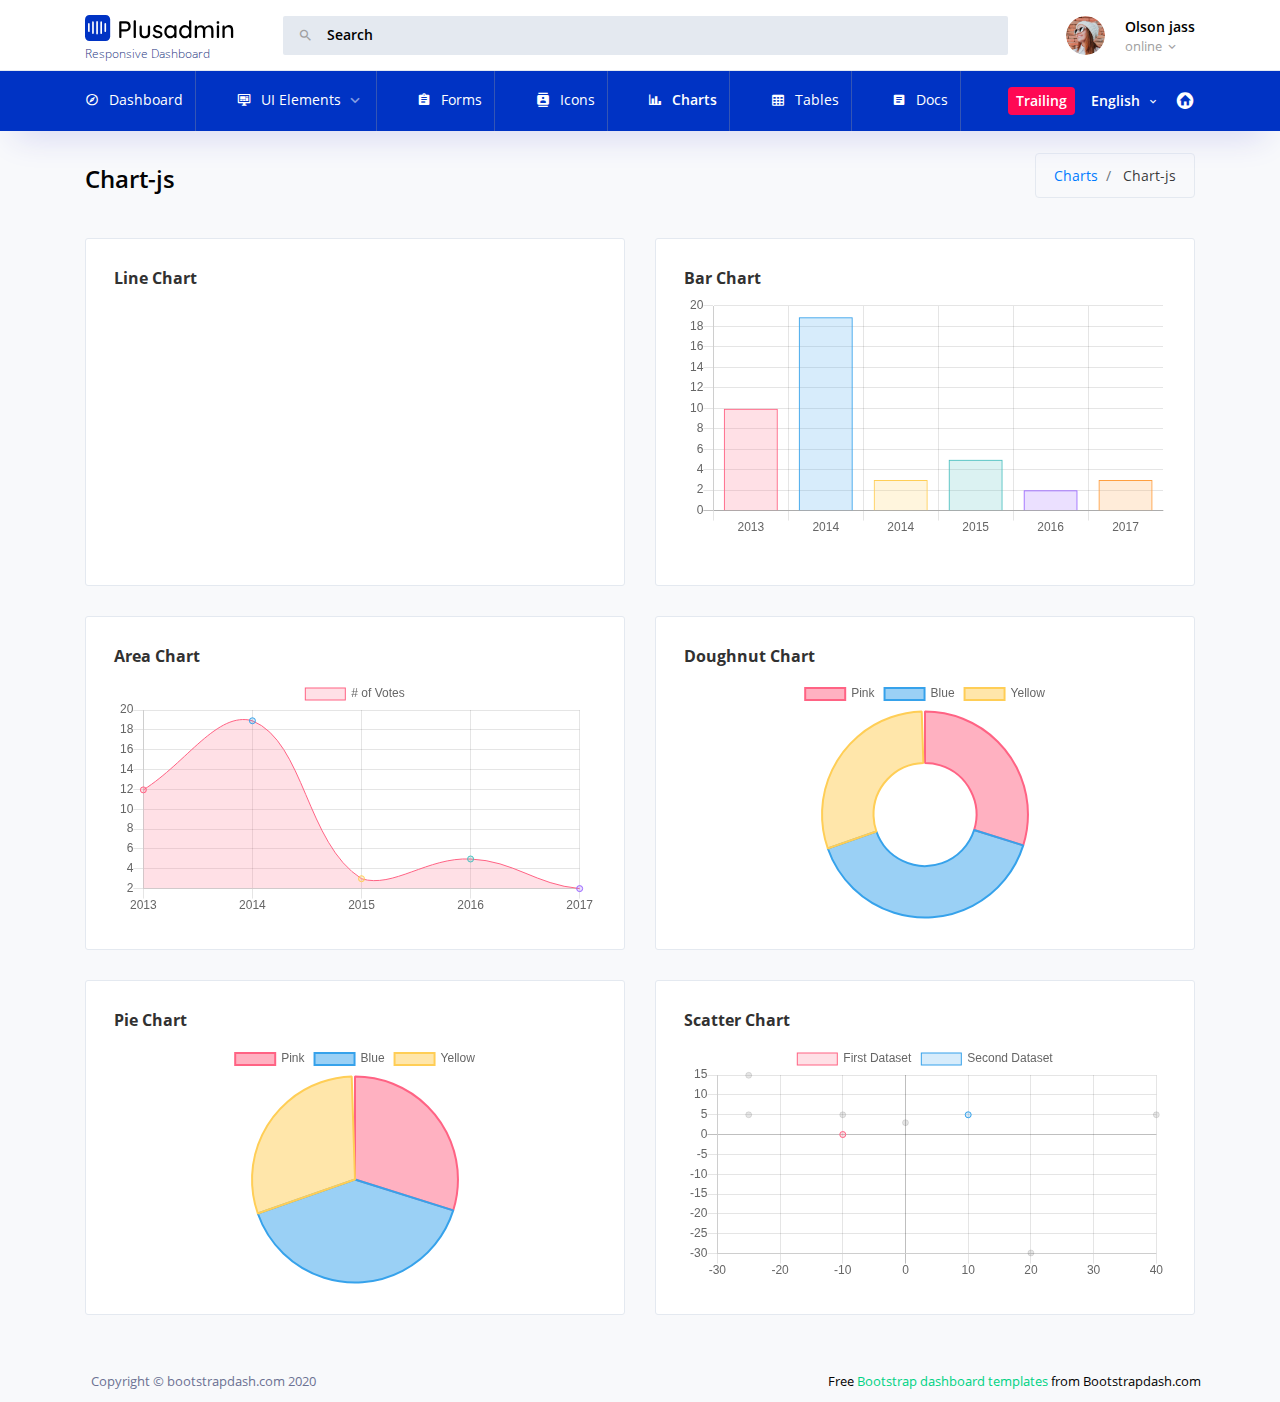
==== pages/charts/chartjs.html @ 9b84d87f "move content" ====
<!DOCTYPE html>
<html lang="en">
  <head>
    <!-- Required meta tags -->
    <meta charset="utf-8" />
    <meta name="viewport" content="width=device-width, initial-scale=1, shrink-to-fit=no" />
    <title>Plus Admin</title>
    <!-- plugins:css -->
    <link rel="stylesheet" href="../../../assets/vendors/mdi/css/materialdesignicons.min.css">
    <link rel="stylesheet" href="../../../assets/vendors/flag-icon-css/css/flag-icon.min.css">
    <link rel="stylesheet" href="../../../assets/vendors/css/vendor.bundle.base.css">
    <!-- endinject -->
    <!-- Plugin css for this page -->
    <!-- End Plugin css for this page -->
    <!-- inject:css -->
    <!-- endinject -->
    <!-- Layout styles -->
    <link rel="stylesheet" href="../../../assets/css/demo_2/style.css" />
    <!-- End layout styles -->
    <link rel="shortcut icon" href="../../../assets/images/favicon.png" />
  </head>
  <body>
    <div class="container-scroller">
      <!-- partial:../../partials/_horizontal-navbar.html -->
      <div class="horizontal-menu">
        <nav class="navbar top-navbar col-lg-12 col-12 p-0">
          <div class="container">
            <div class="text-center navbar-brand-wrapper d-flex align-items-center justify-content-center">
              <a class="navbar-brand brand-logo" href="../../index.html">
                <img src="../../../assets/images/logo.svg" alt="logo" />
                <span class="font-12 d-block font-weight-light">Responsive Dashboard </span>
              </a>
              <a class="navbar-brand brand-logo-mini" href="../../index.html"><img src="../../../assets/images/logo-mini.svg" alt="logo" /></a>
            </div>
            <div class="navbar-menu-wrapper d-flex align-items-center justify-content-end">
              <ul class="navbar-nav mr-lg-2">
                <li class="nav-item nav-search d-none d-lg-block">
                  <div class="input-group">
                    <div class="input-group-prepend hover-cursor" id="navbar-search-icon">
                      <span class="input-group-text" id="search">
                        <i class="mdi mdi-magnify"></i>
                      </span>
                    </div>
                    <input type="text" class="form-control" id="navbar-search-input" placeholder="Search" aria-label="search" aria-describedby="search" />
                  </div>
                </li>
              </ul>
              <ul class="navbar-nav navbar-nav-right">
                <li class="nav-item nav-profile dropdown">
                  <a class="nav-link" id="profileDropdown" href="#" data-toggle="dropdown" aria-expanded="false">
                    <div class="nav-profile-img">
                      <img src="../../../assets/images/faces/face1.jpg" alt="image" />
                    </div>
                    <div class="nav-profile-text">
                      <p class="text-black font-weight-semibold m-0"> Olson jass </p>
                      <span class="font-13 online-color">online <i class="mdi mdi-chevron-down"></i></span>
                    </div>
                  </a>
                  <div class="dropdown-menu navbar-dropdown" aria-labelledby="profileDropdown">
                    <a class="dropdown-item" href="#">
                      <i class="mdi mdi-cached mr-2 text-success"></i> Activity Log </a>
                    <div class="dropdown-divider"></div>
                    <a class="dropdown-item" href="#">
                      <i class="mdi mdi-logout mr-2 text-primary"></i> Signout </a>
                  </div>
                </li>
              </ul>
              <button class="navbar-toggler navbar-toggler-right d-lg-none align-self-center" type="button" data-toggle="horizontal-menu-toggle">
                <span class="mdi mdi-menu"></span>
              </button>
            </div>
          </div>
        </nav>
        <nav class="bottom-navbar">
          <div class="container">
            <ul class="nav page-navigation">
              <li class="nav-item">
                <a class="nav-link" href="../../index.html">
                  <i class="mdi mdi-compass-outline menu-icon"></i>
                  <span class="menu-title">Dashboard</span>
                </a>
              </li>
              <li class="nav-item">
                <a href="#" class="nav-link">
                  <i class="mdi mdi-monitor-dashboard menu-icon"></i>
                  <span class="menu-title">UI Elements</span>
                  <i class="menu-arrow"></i>
                </a>
                <div class="submenu">
                  <ul class="submenu-item">
                    <li class="nav-item">
                      <a class="nav-link" href="../../pages/ui-features/buttons.html">Buttons</a>
                    </li>
                    <li class="nav-item">
                      <a class="nav-link" href="../../pages/ui-features/dropdowns.html">Dropdown</a>
                    </li>
                    <li class="nav-item">
                      <a class="nav-link" href="../../pages/ui-features/typography.html">Typography</a>
                    </li>
                  </ul>
                </div>
              </li>
              <li class="nav-item">
                <a class="nav-link" href="../../pages/forms/basic_elements.html">
                  <i class="mdi mdi-clipboard-text menu-icon"></i>
                  <span class="menu-title">Forms</span>
                </a>
              </li>
              <li class="nav-item">
                <a class="nav-link" href="../../pages/icons/mdi.html">
                  <i class="mdi mdi-contacts menu-icon"></i>
                  <span class="menu-title">Icons</span>
                </a>
              </li>
              <li class="nav-item">
                <a class="nav-link" href="../../pages/charts/chartjs.html">
                  <i class="mdi mdi-chart-bar menu-icon"></i>
                  <span class="menu-title">Charts</span>
                </a>
              </li>
              <li class="nav-item">
                <a class="nav-link" href="../../pages/tables/basic-table.html">
                  <i class="mdi mdi-table-large menu-icon"></i>
                  <span class="menu-title">Tables</span>
                </a>
              </li>
              <li class="nav-item">
                <a href="https://www.bootstrapdash.com/demo/plus-free/documentation/documentation.html" class="nav-link" target="_blank">
                  <i class="mdi mdi-file-document-box menu-icon"></i>
                  <span class="menu-title">Docs</span></a>
              </li>
              <li class="nav-item">
                <div class="nav-link d-flex">
                  <button class="btn btn-sm bg-danger text-white"> Trailing </button>
                  <div class="nav-item dropdown">
                    <a class="nav-link count-indicator dropdown-toggle text-white font-weight-semibold" id="notificationDropdown" href="#" data-toggle="dropdown"> English </a>
                    <div class="dropdown-menu dropdown-menu-right navbar-dropdown preview-list" aria-labelledby="notificationDropdown">
                      <a class="dropdown-item" href="#">
                        <i class="flag-icon flag-icon-bl mr-3"></i> French </a>
                      <div class="dropdown-divider"></div>
                      <a class="dropdown-item" href="#">
                        <i class="flag-icon flag-icon-cn mr-3"></i> Chinese </a>
                      <div class="dropdown-divider"></div>
                      <a class="dropdown-item" href="#">
                        <i class="flag-icon flag-icon-de mr-3"></i> German </a>
                      <div class="dropdown-divider"></div>
                      <a class="dropdown-item" href="#">
                        <i class="flag-icon flag-icon-ru mr-3"></i>Russian </a>
                    </div>
                  </div>
                  <a class="text-white" href="../../index.html"><i class="mdi mdi-home-circle"></i></a>
                </div>
              </li>
            </ul>
          </div>
        </nav>
      </div>
      <!-- partial -->
      <div class="container-fluid page-body-wrapper">
        <div class="main-panel">
          <div class="content-wrapper">
            <div class="page-header">
              <h3 class="page-title">Chart-js</h3>
              <nav aria-label="breadcrumb">
                <ol class="breadcrumb">
                  <li class="breadcrumb-item"><a href="#">Charts</a></li>
                  <li class="breadcrumb-item active" aria-current="page"> Chart-js </li>
                </ol>
              </nav>
            </div>
            <div class="row">
              <div class="col-lg-6 grid-margin stretch-card">
                <div class="card">
                  <div class="card-body">
                    <h4 class="card-title">Line chart</h4>
                    <canvas id="linechartDark" style="height: 250px;"></canvas>
                  </div>
                </div>
              </div>
              <div class="col-lg-6 grid-margin stretch-card">
                <div class="card">
                  <div class="card-body">
                    <h4 class="card-title">Bar chart</h4>
                    <canvas id="barChart" style="height: 230px;"></canvas>
                  </div>
                </div>
              </div>
            </div>
            <div class="row">
              <div class="col-lg-6 grid-margin stretch-card">
                <div class="card">
                  <div class="card-body">
                    <h4 class="card-title">Area chart</h4>
                    <canvas id="areaChart" style="height: 250px;"></canvas>
                  </div>
                </div>
              </div>
              <div class="col-lg-6 grid-margin stretch-card">
                <div class="card">
                  <div class="card-body">
                    <h4 class="card-title">Doughnut chart</h4>
                    <canvas id="doughnutChart" style="height: 250px;"></canvas>
                  </div>
                </div>
              </div>
            </div>
            <div class="row">
              <div class="col-lg-6 grid-margin stretch-card">
                <div class="card">
                  <div class="card-body">
                    <h4 class="card-title">Pie chart</h4>
                    <canvas id="pieChart" style="height: 250px;"></canvas>
                  </div>
                </div>
              </div>
              <div class="col-lg-6 grid-margin stretch-card">
                <div class="card">
                  <div class="card-body">
                    <h4 class="card-title">Scatter chart</h4>
                    <canvas id="scatterChart" style="height: 250px;"></canvas>
                  </div>
                </div>
              </div>
            </div>
          </div>
          <!-- content-wrapper ends -->
          <!-- partial:../../partials/_footer.html -->
          <footer class="footer">
            <div class="container">
              <div class="d-sm-flex justify-content-center justify-content-sm-between">
                <span class="text-muted d-block text-center text-sm-left d-sm-inline-block">Copyright © bootstrapdash.com 2020</span>
                <span class="float-none float-sm-right d-block mt-1 mt-sm-0 text-center"> Free <a href="https://www.bootstrapdash.com/" target="_blank">Bootstrap dashboard templates</a> from Bootstrapdash.com</span>
              </div>
            </div>
          </footer>
          <!-- partial -->
        </div>
        <!-- main-panel ends -->
      </div>
      <!-- page-body-wrapper ends -->
    </div>
    <!-- container-scroller -->
    <!-- plugins:js -->
    <script src="../../../assets/vendors/js/vendor.bundle.base.js"></script>
    <!-- endinject -->
    <!-- Plugin js for this page -->
    <script src="../../../assets/vendors/chart.js/Chart.min.js"></script>
    <!-- End plugin js for this page -->
    <!-- inject:js -->
    <script src="../../../assets/js/off-canvas.js"></script>
    <script src="../../../assets/js/hoverable-collapse.js"></script>
    <script src="../../../assets/js/misc.js"></script>
    <script src="../../../assets/js/settings.js"></script>
    <script src="../../../assets/js/todolist.js"></script>
    <!-- endinject -->
    <!-- Custom js for this page -->
    <script src="../../../assets/js/chart.js"></script>
    <!-- End custom js for this page -->
  </body>
</html>
---- assets/vendors/flag-icon-css/css/flag-icon.min.css ----
.flag-icon-background{background-size:contain;background-position:50%;background-repeat:no-repeat}.flag-icon{background-size:contain;background-position:50%;background-repeat:no-repeat;position:relative;display:inline-block;width:1.33333333em;line-height:1em}.flag-icon:before{content:"\00a0"}.flag-icon.flag-icon-squared{width:1em}.flag-icon-ad{background-image:url(../flags/4x3/ad.svg)}.flag-icon-ad.flag-icon-squared{background-image:url(../flags/1x1/ad.svg)}.flag-icon-ae{background-image:url(../flags/4x3/ae.svg)}.flag-icon-ae.flag-icon-squared{background-image:url(../flags/1x1/ae.svg)}.flag-icon-af{background-image:url(../flags/4x3/af.svg)}.flag-icon-af.flag-icon-squared{background-image:url(../flags/1x1/af.svg)}.flag-icon-ag{background-image:url(../flags/4x3/ag.svg)}.flag-icon-ag.flag-icon-squared{background-image:url(../flags/1x1/ag.svg)}.flag-icon-ai{background-image:url(../flags/4x3/ai.svg)}.flag-icon-ai.flag-icon-squared{background-image:url(../flags/1x1/ai.svg)}.flag-icon-al{background-image:url(../flags/4x3/al.svg)}.flag-icon-al.flag-icon-squared{background-image:url(../flags/1x1/al.svg)}.flag-icon-am{background-image:url(../flags/4x3/am.svg)}.flag-icon-am.flag-icon-squared{background-image:url(../flags/1x1/am.svg)}.flag-icon-ao{background-image:url(../flags/4x3/ao.svg)}.flag-icon-ao.flag-icon-squared{background-image:url(../flags/1x1/ao.svg)}.flag-icon-aq{background-image:url(../flags/4x3/aq.svg)}.flag-icon-aq.flag-icon-squared{background-image:url(../flags/1x1/aq.svg)}.flag-icon-ar{background-image:url(../flags/4x3/ar.svg)}.flag-icon-ar.flag-icon-squared{background-image:url(../flags/1x1/ar.svg)}.flag-icon-as{background-image:url(../flags/4x3/as.svg)}.flag-icon-as.flag-icon-squared{background-image:url(../flags/1x1/as.svg)}.flag-icon-at{background-image:url(../flags/4x3/at.svg)}.flag-icon-at.flag-icon-squared{background-image:url(../flags/1x1/at.svg)}.flag-icon-au{background-image:url(../flags/4x3/au.svg)}.flag-icon-au.flag-icon-squared{background-image:url(../flags/1x1/au.svg)}.flag-icon-aw{background-image:url(../flags/4x3/aw.svg)}.flag-icon-aw.flag-icon-squared{background-image:url(../flags/1x1/aw.svg)}.flag-icon-ax{background-image:url(../flags/4x3/ax.svg)}.flag-icon-ax.flag-icon-squared{background-image:url(../flags/1x1/ax.svg)}.flag-icon-az{background-image:url(../flags/4x3/az.svg)}.flag-icon-az.flag-icon-squared{background-image:url(../flags/1x1/az.svg)}.flag-icon-ba{background-image:url(../flags/4x3/ba.svg)}.flag-icon-ba.flag-icon-squared{background-image:url(../flags/1x1/ba.svg)}.flag-icon-bb{background-image:url(../flags/4x3/bb.svg)}.flag-icon-bb.flag-icon-squared{background-image:url(../flags/1x1/bb.svg)}.flag-icon-bd{background-image:url(../flags/4x3/bd.svg)}.flag-icon-bd.flag-icon-squared{background-image:url(../flags/1x1/bd.svg)}.flag-icon-be{background-image:url(../flags/4x3/be.svg)}.flag-icon-be.flag-icon-squared{background-image:url(../flags/1x1/be.svg)}.flag-icon-bf{background-image:url(../flags/4x3/bf.svg)}.flag-icon-bf.flag-icon-squared{background-image:url(../flags/1x1/bf.svg)}.flag-icon-bg{background-image:url(../flags/4x3/bg.svg)}.flag-icon-bg.flag-icon-squared{background-image:url(../flags/1x1/bg.svg)}.flag-icon-bh{background-image:url(../flags/4x3/bh.svg)}.flag-icon-bh.flag-icon-squared{background-image:url(../flags/1x1/bh.svg)}.flag-icon-bi{background-image:url(../flags/4x3/bi.svg)}.flag-icon-bi.flag-icon-squared{background-image:url(../flags/1x1/bi.svg)}.flag-icon-bj{background-image:url(../flags/4x3/bj.svg)}.flag-icon-bj.flag-icon-squared{background-image:url(../flags/1x1/bj.svg)}.flag-icon-bl{background-image:url(../flags/4x3/bl.svg)}.flag-icon-bl.flag-icon-squared{background-image:url(../flags/1x1/bl.svg)}.flag-icon-bm{background-image:url(../flags/4x3/bm.svg)}.flag-icon-bm.flag-icon-squared{background-image:url(../flags/1x1/bm.svg)}.flag-icon-bn{background-image:url(../flags/4x3/bn.svg)}.flag-icon-bn.flag-icon-squared{background-image:url(../flags/1x1/bn.svg)}.flag-icon-bo{background-image:url(../flags/4x3/bo.svg)}.flag-icon-bo.flag-icon-squared{background-image:url(../flags/1x1/bo.svg)}.flag-icon-bq{background-image:url(../flags/4x3/bq.svg)}.flag-icon-bq.flag-icon-squared{background-image:url(../flags/1x1/bq.svg)}.flag-icon-br{background-image:url(../flags/4x3/br.svg)}.flag-icon-br.flag-icon-squared{background-image:url(../flags/1x1/br.svg)}.flag-icon-bs{background-image:url(../flags/4x3/bs.svg)}.flag-icon-bs.flag-icon-squared{background-image:url(../flags/1x1/bs.svg)}.flag-icon-bt{background-image:url(../flags/4x3/bt.svg)}.flag-icon-bt.flag-icon-squared{background-image:url(../flags/1x1/bt.svg)}.flag-icon-bv{background-image:url(../flags/4x3/bv.svg)}.flag-icon-bv.flag-icon-squared{background-image:url(../flags/1x1/bv.svg)}.flag-icon-bw{background-image:url(../flags/4x3/bw.svg)}.flag-icon-bw.flag-icon-squared{background-image:url(../flags/1x1/bw.svg)}.flag-icon-by{background-image:url(../flags/4x3/by.svg)}.flag-icon-by.flag-icon-squared{background-image:url(../flags/1x1/by.svg)}.flag-icon-bz{background-image:url(../flags/4x3/bz.svg)}.flag-icon-bz.flag-icon-squared{background-image:url(../flags/1x1/bz.svg)}.flag-icon-ca{background-image:url(../flags/4x3/ca.svg)}.flag-icon-ca.flag-icon-squared{background-image:url(../flags/1x1/ca.svg)}.flag-icon-cc{background-image:url(../flags/4x3/cc.svg)}.flag-icon-cc.flag-icon-squared{background-image:url(../flags/1x1/cc.svg)}.flag-icon-cd{background-image:url(../flags/4x3/cd.svg)}.flag-icon-cd.flag-icon-squared{background-image:url(../flags/1x1/cd.svg)}.flag-icon-cf{background-image:url(../flags/4x3/cf.svg)}.flag-icon-cf.flag-icon-squared{background-image:url(../flags/1x1/cf.svg)}.flag-icon-cg{background-image:url(../flags/4x3/cg.svg)}.flag-icon-cg.flag-icon-squared{background-image:url(../flags/1x1/cg.svg)}.flag-icon-ch{background-image:url(../flags/4x3/ch.svg)}.flag-icon-ch.flag-icon-squared{background-image:url(../flags/1x1/ch.svg)}.flag-icon-ci{background-image:url(../flags/4x3/ci.svg)}.flag-icon-ci.flag-icon-squared{background-image:url(../flags/1x1/ci.svg)}.flag-icon-ck{background-image:url(../flags/4x3/ck.svg)}.flag-icon-ck.flag-icon-squared{background-image:url(../flags/1x1/ck.svg)}.flag-icon-cl{background-image:url(../flags/4x3/cl.svg)}.flag-icon-cl.flag-icon-squared{background-image:url(../flags/1x1/cl.svg)}.flag-icon-cm{background-image:url(../flags/4x3/cm.svg)}.flag-icon-cm.flag-icon-squared{background-image:url(../flags/1x1/cm.svg)}.flag-icon-cn{background-image:url(../flags/4x3/cn.svg)}.flag-icon-cn.flag-icon-squared{background-image:url(../flags/1x1/cn.svg)}.flag-icon-co{background-image:url(../flags/4x3/co.svg)}.flag-icon-co.flag-icon-squared{background-image:url(../flags/1x1/co.svg)}.flag-icon-cr{background-image:url(../flags/4x3/cr.svg)}.flag-icon-cr.flag-icon-squared{background-image:url(../flags/1x1/cr.svg)}.flag-icon-cu{background-image:url(../flags/4x3/cu.svg)}.flag-icon-cu.flag-icon-squared{background-image:url(../flags/1x1/cu.svg)}.flag-icon-cv{background-image:url(../flags/4x3/cv.svg)}.flag-icon-cv.flag-icon-squared{background-image:url(../flags/1x1/cv.svg)}.flag-icon-cw{background-image:url(../flags/4x3/cw.svg)}.flag-icon-cw.flag-icon-squared{background-image:url(../flags/1x1/cw.svg)}.flag-icon-cx{background-image:url(../flags/4x3/cx.svg)}.flag-icon-cx.flag-icon-squared{background-image:url(../flags/1x1/cx.svg)}.flag-icon-cy{background-image:url(../flags/4x3/cy.svg)}.flag-icon-cy.flag-icon-squared{background-image:url(../flags/1x1/cy.svg)}.flag-icon-cz{background-image:url(../flags/4x3/cz.svg)}.flag-icon-cz.flag-icon-squared{background-image:url(../flags/1x1/cz.svg)}.flag-icon-de{background-image:url(../flags/4x3/de.svg)}.flag-icon-de.flag-icon-squared{background-image:url(../flags/1x1/de.svg)}.flag-icon-dj{background-image:url(../flags/4x3/dj.svg)}.flag-icon-dj.flag-icon-squared{background-image:url(../flags/1x1/dj.svg)}.flag-icon-dk{background-image:url(../flags/4x3/dk.svg)}.flag-icon-dk.flag-icon-squared{background-image:url(../flags/1x1/dk.svg)}.flag-icon-dm{background-image:url(../flags/4x3/dm.svg)}.flag-icon-dm.flag-icon-squared{background-image:url(../flags/1x1/dm.svg)}.flag-icon-do{background-image:url(../flags/4x3/do.svg)}.flag-icon-do.flag-icon-squared{background-image:url(../flags/1x1/do.svg)}.flag-icon-dz{background-image:url(../flags/4x3/dz.svg)}.flag-icon-dz.flag-icon-squared{background-image:url(../flags/1x1/dz.svg)}.flag-icon-ec{background-image:url(../flags/4x3/ec.svg)}.flag-icon-ec.flag-icon-squared{background-image:url(../flags/1x1/ec.svg)}.flag-icon-ee{background-image:url(../flags/4x3/ee.svg)}.flag-icon-ee.flag-icon-squared{background-image:url(../flags/1x1/ee.svg)}.flag-icon-eg{background-image:url(../flags/4x3/eg.svg)}.flag-icon-eg.flag-icon-squared{background-image:url(../flags/1x1/eg.svg)}.flag-icon-eh{background-image:url(../flags/4x3/eh.svg)}.flag-icon-eh.flag-icon-squared{background-image:url(../flags/1x1/eh.svg)}.flag-icon-er{background-image:url(../flags/4x3/er.svg)}.flag-icon-er.flag-icon-squared{background-image:url(../flags/1x1/er.svg)}.flag-icon-es{background-image:url(../flags/4x3/es.svg)}.flag-icon-es.flag-icon-squared{background-image:url(../flags/1x1/es.svg)}.flag-icon-et{background-image:url(../flags/4x3/et.svg)}.flag-icon-et.flag-icon-squared{background-image:url(../flags/1x1/et.svg)}.flag-icon-fi{background-image:url(../flags/4x3/fi.svg)}.flag-icon-fi.flag-icon-squared{background-image:url(../flags/1x1/fi.svg)}.flag-icon-fj{background-image:url(../flags/4x3/fj.svg)}.flag-icon-fj.flag-icon-squared{background-image:url(../flags/1x1/fj.svg)}.flag-icon-fk{background-image:url(../flags/4x3/fk.svg)}.flag-icon-fk.flag-icon-squared{background-image:url(../flags/1x1/fk.svg)}.flag-icon-fm{background-image:url(../flags/4x3/fm.svg)}.flag-icon-fm.flag-icon-squared{background-image:url(../flags/1x1/fm.svg)}.flag-icon-fo{background-image:url(../flags/4x3/fo.svg)}.flag-icon-fo.flag-icon-squared{background-image:url(../flags/1x1/fo.svg)}.flag-icon-fr{background-image:url(../flags/4x3/fr.svg)}.flag-icon-fr.flag-icon-squared{background-image:url(../flags/1x1/fr.svg)}.flag-icon-ga{background-image:url(../flags/4x3/ga.svg)}.flag-icon-ga.flag-icon-squared{background-image:url(../flags/1x1/ga.svg)}.flag-icon-gb{background-image:url(../flags/4x3/gb.svg)}.flag-icon-gb.flag-icon-squared{background-image:url(../flags/1x1/gb.svg)}.flag-icon-gd{background-image:url(../flags/4x3/gd.svg)}.flag-icon-gd.flag-icon-squared{background-image:url(../flags/1x1/gd.svg)}.flag-icon-ge{background-image:url(../flags/4x3/ge.svg)}.flag-icon-ge.flag-icon-squared{background-image:url(../flags/1x1/ge.svg)}.flag-icon-gf{background-image:url(../flags/4x3/gf.svg)}.flag-icon-gf.flag-icon-squared{background-image:url(../flags/1x1/gf.svg)}.flag-icon-gg{background-image:url(../flags/4x3/gg.svg)}.flag-icon-gg.flag-icon-squared{background-image:url(../flags/1x1/gg.svg)}.flag-icon-gh{background-image:url(../flags/4x3/gh.svg)}.flag-icon-gh.flag-icon-squared{background-image:url(../flags/1x1/gh.svg)}.flag-icon-gi{background-image:url(../flags/4x3/gi.svg)}.flag-icon-gi.flag-icon-squared{background-image:url(../flags/1x1/gi.svg)}.flag-icon-gl{background-image:url(../flags/4x3/gl.svg)}.flag-icon-gl.flag-icon-squared{background-image:url(../flags/1x1/gl.svg)}.flag-icon-gm{background-image:url(../flags/4x3/gm.svg)}.flag-icon-gm.flag-icon-squared{background-image:url(../flags/1x1/gm.svg)}.flag-icon-gn{background-image:url(../flags/4x3/gn.svg)}.flag-icon-gn.flag-icon-squared{background-image:url(../flags/1x1/gn.svg)}.flag-icon-gp{background-image:url(../flags/4x3/gp.svg)}.flag-icon-gp.flag-icon-squared{background-image:url(../flags/1x1/gp.svg)}.flag-icon-gq{background-image:url(../flags/4x3/gq.svg)}.flag-icon-gq.flag-icon-squared{background-image:url(../flags/1x1/gq.svg)}.flag-icon-gr{background-image:url(../flags/4x3/gr.svg)}.flag-icon-gr.flag-icon-squared{background-image:url(../flags/1x1/gr.svg)}.flag-icon-gs{background-image:url(../flags/4x3/gs.svg)}.flag-icon-gs.flag-icon-squared{background-image:url(../flags/1x1/gs.svg)}.flag-icon-gt{background-image:url(../flags/4x3/gt.svg)}.flag-icon-gt.flag-icon-squared{background-image:url(../flags/1x1/gt.svg)}.flag-icon-gu{background-image:url(../flags/4x3/gu.svg)}.flag-icon-gu.flag-icon-squared{background-image:url(../flags/1x1/gu.svg)}.flag-icon-gw{background-image:url(../flags/4x3/gw.svg)}.flag-icon-gw.flag-icon-squared{background-image:url(../flags/1x1/gw.svg)}.flag-icon-gy{background-image:url(../flags/4x3/gy.svg)}.flag-icon-gy.flag-icon-squared{background-image:url(../flags/1x1/gy.svg)}.flag-icon-hk{background-image:url(../flags/4x3/hk.svg)}.flag-icon-hk.flag-icon-squared{background-image:url(../flags/1x1/hk.svg)}.flag-icon-hm{background-image:url(../flags/4x3/hm.svg)}.flag-icon-hm.flag-icon-squared{background-image:url(../flags/1x1/hm.svg)}.flag-icon-hn{background-image:url(../flags/4x3/hn.svg)}.flag-icon-hn.flag-icon-squared{background-image:url(../flags/1x1/hn.svg)}.flag-icon-hr{background-image:url(../flags/4x3/hr.svg)}.flag-icon-hr.flag-icon-squared{background-image:url(../flags/1x1/hr.svg)}.flag-icon-ht{background-image:url(../flags/4x3/ht.svg)}.flag-icon-ht.flag-icon-squared{background-image:url(../flags/1x1/ht.svg)}.flag-icon-hu{background-image:url(../flags/4x3/hu.svg)}.flag-icon-hu.flag-icon-squared{background-image:url(../flags/1x1/hu.svg)}.flag-icon-id{background-image:url(../flags/4x3/id.svg)}.flag-icon-id.flag-icon-squared{background-image:url(../flags/1x1/id.svg)}.flag-icon-ie{background-image:url(../flags/4x3/ie.svg)}.flag-icon-ie.flag-icon-squared{background-image:url(../flags/1x1/ie.svg)}.flag-icon-il{background-image:url(../flags/4x3/il.svg)}.flag-icon-il.flag-icon-squared{background-image:url(../flags/1x1/il.svg)}.flag-icon-im{background-image:url(../flags/4x3/im.svg)}.flag-icon-im.flag-icon-squared{background-image:url(../flags/1x1/im.svg)}.flag-icon-in{background-image:url(../flags/4x3/in.svg)}.flag-icon-in.flag-icon-squared{background-image:url(../flags/1x1/in.svg)}.flag-icon-io{background-image:url(../flags/4x3/io.svg)}.flag-icon-io.flag-icon-squared{background-image:url(../flags/1x1/io.svg)}.flag-icon-iq{background-image:url(../flags/4x3/iq.svg)}.flag-icon-iq.flag-icon-squared{background-image:url(../flags/1x1/iq.svg)}.flag-icon-ir{background-image:url(../flags/4x3/ir.svg)}.flag-icon-ir.flag-icon-squared{background-image:url(../flags/1x1/ir.svg)}.flag-icon-is{background-image:url(../flags/4x3/is.svg)}.flag-icon-is.flag-icon-squared{background-image:url(../flags/1x1/is.svg)}.flag-icon-it{background-image:url(../flags/4x3/it.svg)}.flag-icon-it.flag-icon-squared{background-image:url(../flags/1x1/it.svg)}.flag-icon-je{background-image:url(../flags/4x3/je.svg)}.flag-icon-je.flag-icon-squared{background-image:url(../flags/1x1/je.svg)}.flag-icon-jm{background-image:url(../flags/4x3/jm.svg)}.flag-icon-jm.flag-icon-squared{background-image:url(../flags/1x1/jm.svg)}.flag-icon-jo{background-image:url(../flags/4x3/jo.svg)}.flag-icon-jo.flag-icon-squared{background-image:url(../flags/1x1/jo.svg)}.flag-icon-jp{background-image:url(../flags/4x3/jp.svg)}.flag-icon-jp.flag-icon-squared{background-image:url(../flags/1x1/jp.svg)}.flag-icon-ke{background-image:url(../flags/4x3/ke.svg)}.flag-icon-ke.flag-icon-squared{background-image:url(../flags/1x1/ke.svg)}.flag-icon-kg{background-image:url(../flags/4x3/kg.svg)}.flag-icon-kg.flag-icon-squared{background-image:url(../flags/1x1/kg.svg)}.flag-icon-kh{background-image:url(../flags/4x3/kh.svg)}.flag-icon-kh.flag-icon-squared{background-image:url(../flags/1x1/kh.svg)}.flag-icon-ki{background-image:url(../flags/4x3/ki.svg)}.flag-icon-ki.flag-icon-squared{background-image:url(../flags/1x1/ki.svg)}.flag-icon-km{background-image:url(../flags/4x3/km.svg)}.flag-icon-km.flag-icon-squared{background-image:url(../flags/1x1/km.svg)}.flag-icon-kn{background-image:url(../flags/4x3/kn.svg)}.flag-icon-kn.flag-icon-squared{background-image:url(../flags/1x1/kn.svg)}.flag-icon-kp{background-image:url(../flags/4x3/kp.svg)}.flag-icon-kp.flag-icon-squared{background-image:url(../flags/1x1/kp.svg)}.flag-icon-kr{background-image:url(../flags/4x3/kr.svg)}.flag-icon-kr.flag-icon-squared{background-image:url(../flags/1x1/kr.svg)}.flag-icon-kw{background-image:url(../flags/4x3/kw.svg)}.flag-icon-kw.flag-icon-squared{background-image:url(../flags/1x1/kw.svg)}.flag-icon-ky{background-image:url(../flags/4x3/ky.svg)}.flag-icon-ky.flag-icon-squared{background-image:url(../flags/1x1/ky.svg)}.flag-icon-kz{background-image:url(../flags/4x3/kz.svg)}.flag-icon-kz.flag-icon-squared{background-image:url(../flags/1x1/kz.svg)}.flag-icon-la{background-image:url(../flags/4x3/la.svg)}.flag-icon-la.flag-icon-squared{background-image:url(../flags/1x1/la.svg)}.flag-icon-lb{background-image:url(../flags/4x3/lb.svg)}.flag-icon-lb.flag-icon-squared{background-image:url(../flags/1x1/lb.svg)}.flag-icon-lc{background-image:url(../flags/4x3/lc.svg)}.flag-icon-lc.flag-icon-squared{background-image:url(../flags/1x1/lc.svg)}.flag-icon-li{background-image:url(../flags/4x3/li.svg)}.flag-icon-li.flag-icon-squared{background-image:url(../flags/1x1/li.svg)}.flag-icon-lk{background-image:url(../flags/4x3/lk.svg)}.flag-icon-lk.flag-icon-squared{background-image:url(../flags/1x1/lk.svg)}.flag-icon-lr{background-image:url(../flags/4x3/lr.svg)}.flag-icon-lr.flag-icon-squared{background-image:url(../flags/1x1/lr.svg)}.flag-icon-ls{background-image:url(../flags/4x3/ls.svg)}.flag-icon-ls.flag-icon-squared{background-image:url(../flags/1x1/ls.svg)}.flag-icon-lt{background-image:url(../flags/4x3/lt.svg)}.flag-icon-lt.flag-icon-squared{background-image:url(../flags/1x1/lt.svg)}.flag-icon-lu{background-image:url(../flags/4x3/lu.svg)}.flag-icon-lu.flag-icon-squared{background-image:url(../flags/1x1/lu.svg)}.flag-icon-lv{background-image:url(../flags/4x3/lv.svg)}.flag-icon-lv.flag-icon-squared{background-image:url(../flags/1x1/lv.svg)}.flag-icon-ly{background-image:url(../flags/4x3/ly.svg)}.flag-icon-ly.flag-icon-squared{background-image:url(../flags/1x1/ly.svg)}.flag-icon-ma{background-image:url(../flags/4x3/ma.svg)}.flag-icon-ma.flag-icon-squared{background-image:url(../flags/1x1/ma.svg)}.flag-icon-mc{background-image:url(../flags/4x3/mc.svg)}.flag-icon-mc.flag-icon-squared{background-image:url(../flags/1x1/mc.svg)}.flag-icon-md{background-image:url(../flags/4x3/md.svg)}.flag-icon-md.flag-icon-squared{background-image:url(../flags/1x1/md.svg)}.flag-icon-me{background-image:url(../flags/4x3/me.svg)}.flag-icon-me.flag-icon-squared{background-image:url(../flags/1x1/me.svg)}.flag-icon-mf{background-image:url(../flags/4x3/mf.svg)}.flag-icon-mf.flag-icon-squared{background-image:url(../flags/1x1/mf.svg)}.flag-icon-mg{background-image:url(../flags/4x3/mg.svg)}.flag-icon-mg.flag-icon-squared{background-image:url(../flags/1x1/mg.svg)}.flag-icon-mh{background-image:url(../flags/4x3/mh.svg)}.flag-icon-mh.flag-icon-squared{background-image:url(../flags/1x1/mh.svg)}.flag-icon-mk{background-image:url(../flags/4x3/mk.svg)}.flag-icon-mk.flag-icon-squared{background-image:url(../flags/1x1/mk.svg)}.flag-icon-ml{background-image:url(../flags/4x3/ml.svg)}.flag-icon-ml.flag-icon-squared{background-image:url(../flags/1x1/ml.svg)}.flag-icon-mm{background-image:url(../flags/4x3/mm.svg)}.flag-icon-mm.flag-icon-squared{background-image:url(../flags/1x1/mm.svg)}.flag-icon-mn{background-image:url(../flags/4x3/mn.svg)}.flag-icon-mn.flag-icon-squared{background-image:url(../flags/1x1/mn.svg)}.flag-icon-mo{background-image:url(../flags/4x3/mo.svg)}.flag-icon-mo.flag-icon-squared{background-image:url(../flags/1x1/mo.svg)}.flag-icon-mp{background-image:url(../flags/4x3/mp.svg)}.flag-icon-mp.flag-icon-squared{background-image:url(../flags/1x1/mp.svg)}.flag-icon-mq{background-image:url(../flags/4x3/mq.svg)}.flag-icon-mq.flag-icon-squared{background-image:url(../flags/1x1/mq.svg)}.flag-icon-mr{background-image:url(../flags/4x3/mr.svg)}.flag-icon-mr.flag-icon-squared{background-image:url(../flags/1x1/mr.svg)}.flag-icon-ms{background-image:url(../flags/4x3/ms.svg)}.flag-icon-ms.flag-icon-squared{background-image:url(../flags/1x1/ms.svg)}.flag-icon-mt{background-image:url(../flags/4x3/mt.svg)}.flag-icon-mt.flag-icon-squared{background-image:url(../flags/1x1/mt.svg)}.flag-icon-mu{background-image:url(../flags/4x3/mu.svg)}.flag-icon-mu.flag-icon-squared{background-image:url(../flags/1x1/mu.svg)}.flag-icon-mv{background-image:url(../flags/4x3/mv.svg)}.flag-icon-mv.flag-icon-squared{background-image:url(../flags/1x1/mv.svg)}.flag-icon-mw{background-image:url(../flags/4x3/mw.svg)}.flag-icon-mw.flag-icon-squared{background-image:url(../flags/1x1/mw.svg)}.flag-icon-mx{background-image:url(../flags/4x3/mx.svg)}.flag-icon-mx.flag-icon-squared{background-image:url(../flags/1x1/mx.svg)}.flag-icon-my{background-image:url(../flags/4x3/my.svg)}.flag-icon-my.flag-icon-squared{background-image:url(../flags/1x1/my.svg)}.flag-icon-mz{background-image:url(../flags/4x3/mz.svg)}.flag-icon-mz.flag-icon-squared{background-image:url(../flags/1x1/mz.svg)}.flag-icon-na{background-image:url(../flags/4x3/na.svg)}.flag-icon-na.flag-icon-squared{background-image:url(../flags/1x1/na.svg)}.flag-icon-nc{background-image:url(../flags/4x3/nc.svg)}.flag-icon-nc.flag-icon-squared{background-image:url(../flags/1x1/nc.svg)}.flag-icon-ne{background-image:url(../flags/4x3/ne.svg)}.flag-icon-ne.flag-icon-squared{background-image:url(../flags/1x1/ne.svg)}.flag-icon-nf{background-image:url(../flags/4x3/nf.svg)}.flag-icon-nf.flag-icon-squared{background-image:url(../flags/1x1/nf.svg)}.flag-icon-ng{background-image:url(../flags/4x3/ng.svg)}.flag-icon-ng.flag-icon-squared{background-image:url(../flags/1x1/ng.svg)}.flag-icon-ni{background-image:url(../flags/4x3/ni.svg)}.flag-icon-ni.flag-icon-squared{background-image:url(../flags/1x1/ni.svg)}.flag-icon-nl{background-image:url(../flags/4x3/nl.svg)}.flag-icon-nl.flag-icon-squared{background-image:url(../flags/1x1/nl.svg)}.flag-icon-no{background-image:url(../flags/4x3/no.svg)}.flag-icon-no.flag-icon-squared{background-image:url(../flags/1x1/no.svg)}.flag-icon-np{background-image:url(../flags/4x3/np.svg)}.flag-icon-np.flag-icon-squared{background-image:url(../flags/1x1/np.svg)}.flag-icon-nr{background-image:url(../flags/4x3/nr.svg)}.flag-icon-nr.flag-icon-squared{background-image:url(../flags/1x1/nr.svg)}.flag-icon-nu{background-image:url(../flags/4x3/nu.svg)}.flag-icon-nu.flag-icon-squared{background-image:url(../flags/1x1/nu.svg)}.flag-icon-nz{background-image:url(../flags/4x3/nz.svg)}.flag-icon-nz.flag-icon-squared{background-image:url(../flags/1x1/nz.svg)}.flag-icon-om{background-image:url(../flags/4x3/om.svg)}.flag-icon-om.flag-icon-squared{background-image:url(../flags/1x1/om.svg)}.flag-icon-pa{background-image:url(../flags/4x3/pa.svg)}.flag-icon-pa.flag-icon-squared{background-image:url(../flags/1x1/pa.svg)}.flag-icon-pe{background-image:url(../flags/4x3/pe.svg)}.flag-icon-pe.flag-icon-squared{background-image:url(../flags/1x1/pe.svg)}.flag-icon-pf{background-image:url(../flags/4x3/pf.svg)}.flag-icon-pf.flag-icon-squared{background-image:url(../flags/1x1/pf.svg)}.flag-icon-pg{background-image:url(../flags/4x3/pg.svg)}.flag-icon-pg.flag-icon-squared{background-image:url(../flags/1x1/pg.svg)}.flag-icon-ph{background-image:url(../flags/4x3/ph.svg)}.flag-icon-ph.flag-icon-squared{background-image:url(../flags/1x1/ph.svg)}.flag-icon-pk{background-image:url(../flags/4x3/pk.svg)}.flag-icon-pk.flag-icon-squared{background-image:url(../flags/1x1/pk.svg)}.flag-icon-pl{background-image:url(../flags/4x3/pl.svg)}.flag-icon-pl.flag-icon-squared{background-image:url(../flags/1x1/pl.svg)}.flag-icon-pm{background-image:url(../flags/4x3/pm.svg)}.flag-icon-pm.flag-icon-squared{background-image:url(../flags/1x1/pm.svg)}.flag-icon-pn{background-image:url(../flags/4x3/pn.svg)}.flag-icon-pn.flag-icon-squared{background-image:url(../flags/1x1/pn.svg)}.flag-icon-pr{background-image:url(../flags/4x3/pr.svg)}.flag-icon-pr.flag-icon-squared{background-image:url(../flags/1x1/pr.svg)}.flag-icon-ps{background-image:url(../flags/4x3/ps.svg)}.flag-icon-ps.flag-icon-squared{background-image:url(../flags/1x1/ps.svg)}.flag-icon-pt{background-image:url(../flags/4x3/pt.svg)}.flag-icon-pt.flag-icon-squared{background-image:url(../flags/1x1/pt.svg)}.flag-icon-pw{background-image:url(../flags/4x3/pw.svg)}.flag-icon-pw.flag-icon-squared{background-image:url(../flags/1x1/pw.svg)}.flag-icon-py{background-image:url(../flags/4x3/py.svg)}.flag-icon-py.flag-icon-squared{background-image:url(../flags/1x1/py.svg)}.flag-icon-qa{background-image:url(../flags/4x3/qa.svg)}.flag-icon-qa.flag-icon-squared{background-image:url(../flags/1x1/qa.svg)}.flag-icon-re{background-image:url(../flags/4x3/re.svg)}.flag-icon-re.flag-icon-squared{background-image:url(../flags/1x1/re.svg)}.flag-icon-ro{background-image:url(../flags/4x3/ro.svg)}.flag-icon-ro.flag-icon-squared{background-image:url(../flags/1x1/ro.svg)}.flag-icon-rs{background-image:url(../flags/4x3/rs.svg)}.flag-icon-rs.flag-icon-squared{background-image:url(../flags/1x1/rs.svg)}.flag-icon-ru{background-image:url(../flags/4x3/ru.svg)}.flag-icon-ru.flag-icon-squared{background-image:url(../flags/1x1/ru.svg)}.flag-icon-rw{background-image:url(../flags/4x3/rw.svg)}.flag-icon-rw.flag-icon-squared{background-image:url(../flags/1x1/rw.svg)}.flag-icon-sa{background-image:url(../flags/4x3/sa.svg)}.flag-icon-sa.flag-icon-squared{background-image:url(../flags/1x1/sa.svg)}.flag-icon-sb{background-image:url(../flags/4x3/sb.svg)}.flag-icon-sb.flag-icon-squared{background-image:url(../flags/1x1/sb.svg)}.flag-icon-sc{background-image:url(../flags/4x3/sc.svg)}.flag-icon-sc.flag-icon-squared{background-image:url(../flags/1x1/sc.svg)}.flag-icon-sd{background-image:url(../flags/4x3/sd.svg)}.flag-icon-sd.flag-icon-squared{background-image:url(../flags/1x1/sd.svg)}.flag-icon-se{background-image:url(../flags/4x3/se.svg)}.flag-icon-se.flag-icon-squared{background-image:url(../flags/1x1/se.svg)}.flag-icon-sg{background-image:url(../flags/4x3/sg.svg)}.flag-icon-sg.flag-icon-squared{background-image:url(../flags/1x1/sg.svg)}.flag-icon-sh{background-image:url(../flags/4x3/sh.svg)}.flag-icon-sh.flag-icon-squared{background-image:url(../flags/1x1/sh.svg)}.flag-icon-si{background-image:url(../flags/4x3/si.svg)}.flag-icon-si.flag-icon-squared{background-image:url(../flags/1x1/si.svg)}.flag-icon-sj{background-image:url(../flags/4x3/sj.svg)}.flag-icon-sj.flag-icon-squared{background-image:url(../flags/1x1/sj.svg)}.flag-icon-sk{background-image:url(../flags/4x3/sk.svg)}.flag-icon-sk.flag-icon-squared{background-image:url(../flags/1x1/sk.svg)}.flag-icon-sl{background-image:url(../flags/4x3/sl.svg)}.flag-icon-sl.flag-icon-squared{background-image:url(../flags/1x1/sl.svg)}.flag-icon-sm{background-image:url(../flags/4x3/sm.svg)}.flag-icon-sm.flag-icon-squared{background-image:url(../flags/1x1/sm.svg)}.flag-icon-sn{background-image:url(../flags/4x3/sn.svg)}.flag-icon-sn.flag-icon-squared{background-image:url(../flags/1x1/sn.svg)}.flag-icon-so{background-image:url(../flags/4x3/so.svg)}.flag-icon-so.flag-icon-squared{background-image:url(../flags/1x1/so.svg)}.flag-icon-sr{background-image:url(../flags/4x3/sr.svg)}.flag-icon-sr.flag-icon-squared{background-image:url(../flags/1x1/sr.svg)}.flag-icon-ss{background-image:url(../flags/4x3/ss.svg)}.flag-icon-ss.flag-icon-squared{background-image:url(../flags/1x1/ss.svg)}.flag-icon-st{background-image:url(../flags/4x3/st.svg)}.flag-icon-st.flag-icon-squared{background-image:url(../flags/1x1/st.svg)}.flag-icon-sv{background-image:url(../flags/4x3/sv.svg)}.flag-icon-sv.flag-icon-squared{background-image:url(../flags/1x1/sv.svg)}.flag-icon-sx{background-image:url(../flags/4x3/sx.svg)}.flag-icon-sx.flag-icon-squared{background-image:url(../flags/1x1/sx.svg)}.flag-icon-sy{background-image:url(../flags/4x3/sy.svg)}.flag-icon-sy.flag-icon-squared{background-image:url(../flags/1x1/sy.svg)}.flag-icon-sz{background-image:url(../flags/4x3/sz.svg)}.flag-icon-sz.flag-icon-squared{background-image:url(../flags/1x1/sz.svg)}.flag-icon-tc{background-image:url(../flags/4x3/tc.svg)}.flag-icon-tc.flag-icon-squared{background-image:url(../flags/1x1/tc.svg)}.flag-icon-td{background-image:url(../flags/4x3/td.svg)}.flag-icon-td.flag-icon-squared{background-image:url(../flags/1x1/td.svg)}.flag-icon-tf{background-image:url(../flags/4x3/tf.svg)}.flag-icon-tf.flag-icon-squared{background-image:url(../flags/1x1/tf.svg)}.flag-icon-tg{background-image:url(../flags/4x3/tg.svg)}.flag-icon-tg.flag-icon-squared{background-image:url(../flags/1x1/tg.svg)}.flag-icon-th{background-image:url(../flags/4x3/th.svg)}.flag-icon-th.flag-icon-squared{background-image:url(../flags/1x1/th.svg)}.flag-icon-tj{background-image:url(../flags/4x3/tj.svg)}.flag-icon-tj.flag-icon-squared{background-image:url(../flags/1x1/tj.svg)}.flag-icon-tk{background-image:url(../flags/4x3/tk.svg)}.flag-icon-tk.flag-icon-squared{background-image:url(../flags/1x1/tk.svg)}.flag-icon-tl{background-image:url(../flags/4x3/tl.svg)}.flag-icon-tl.flag-icon-squared{background-image:url(../flags/1x1/tl.svg)}.flag-icon-tm{background-image:url(../flags/4x3/tm.svg)}.flag-icon-tm.flag-icon-squared{background-image:url(../flags/1x1/tm.svg)}.flag-icon-tn{background-image:url(../flags/4x3/tn.svg)}.flag-icon-tn.flag-icon-squared{background-image:url(../flags/1x1/tn.svg)}.flag-icon-to{background-image:url(../flags/4x3/to.svg)}.flag-icon-to.flag-icon-squared{background-image:url(../flags/1x1/to.svg)}.flag-icon-tr{background-image:url(../flags/4x3/tr.svg)}.flag-icon-tr.flag-icon-squared{background-image:url(../flags/1x1/tr.svg)}.flag-icon-tt{background-image:url(../flags/4x3/tt.svg)}.flag-icon-tt.flag-icon-squared{background-image:url(../flags/1x1/tt.svg)}.flag-icon-tv{background-image:url(../flags/4x3/tv.svg)}.flag-icon-tv.flag-icon-squared{background-image:url(../flags/1x1/tv.svg)}.flag-icon-tw{background-image:url(../flags/4x3/tw.svg)}.flag-icon-tw.flag-icon-squared{background-image:url(../flags/1x1/tw.svg)}.flag-icon-tz{background-image:url(../flags/4x3/tz.svg)}.flag-icon-tz.flag-icon-squared{background-image:url(../flags/1x1/tz.svg)}.flag-icon-ua{background-image:url(../flags/4x3/ua.svg)}.flag-icon-ua.flag-icon-squared{background-image:url(../flags/1x1/ua.svg)}.flag-icon-ug{background-image:url(../flags/4x3/ug.svg)}.flag-icon-ug.flag-icon-squared{background-image:url(../flags/1x1/ug.svg)}.flag-icon-um{background-image:url(../flags/4x3/um.svg)}.flag-icon-um.flag-icon-squared{background-image:url(../flags/1x1/um.svg)}.flag-icon-us{background-image:url(../flags/4x3/us.svg)}.flag-icon-us.flag-icon-squared{background-image:url(../flags/1x1/us.svg)}.flag-icon-uy{background-image:url(../flags/4x3/uy.svg)}.flag-icon-uy.flag-icon-squared{background-image:url(../flags/1x1/uy.svg)}.flag-icon-uz{background-image:url(../flags/4x3/uz.svg)}.flag-icon-uz.flag-icon-squared{background-image:url(../flags/1x1/uz.svg)}.flag-icon-va{background-image:url(../flags/4x3/va.svg)}.flag-icon-va.flag-icon-squared{background-image:url(../flags/1x1/va.svg)}.flag-icon-vc{background-image:url(../flags/4x3/vc.svg)}.flag-icon-vc.flag-icon-squared{background-image:url(../flags/1x1/vc.svg)}.flag-icon-ve{background-image:url(../flags/4x3/ve.svg)}.flag-icon-ve.flag-icon-squared{background-image:url(../flags/1x1/ve.svg)}.flag-icon-vg{background-image:url(../flags/4x3/vg.svg)}.flag-icon-vg.flag-icon-squared{background-image:url(../flags/1x1/vg.svg)}.flag-icon-vi{background-image:url(../flags/4x3/vi.svg)}.flag-icon-vi.flag-icon-squared{background-image:url(../flags/1x1/vi.svg)}.flag-icon-vn{background-image:url(../flags/4x3/vn.svg)}.flag-icon-vn.flag-icon-squared{background-image:url(../flags/1x1/vn.svg)}.flag-icon-vu{background-image:url(../flags/4x3/vu.svg)}.flag-icon-vu.flag-icon-squared{background-image:url(../flags/1x1/vu.svg)}.flag-icon-wf{background-image:url(../flags/4x3/wf.svg)}.flag-icon-wf.flag-icon-squared{background-image:url(../flags/1x1/wf.svg)}.flag-icon-ws{background-image:url(../flags/4x3/ws.svg)}.flag-icon-ws.flag-icon-squared{background-image:url(../flags/1x1/ws.svg)}.flag-icon-ye{background-image:url(../flags/4x3/ye.svg)}.flag-icon-ye.flag-icon-squared{background-image:url(../flags/1x1/ye.svg)}.flag-icon-yt{background-image:url(../flags/4x3/yt.svg)}.flag-icon-yt.flag-icon-squared{background-image:url(../flags/1x1/yt.svg)}.flag-icon-za{background-image:url(../flags/4x3/za.svg)}.flag-icon-za.flag-icon-squared{background-image:url(../flags/1x1/za.svg)}.flag-icon-zm{background-image:url(../flags/4x3/zm.svg)}.flag-icon-zm.flag-icon-squared{background-image:url(../flags/1x1/zm.svg)}.flag-icon-zw{background-image:url(../flags/4x3/zw.svg)}.flag-icon-zw.flag-icon-squared{background-image:url(../flags/1x1/zw.svg)}.flag-icon-es-ct{background-image:url(../flags/4x3/es-ct.svg)}.flag-icon-es-ct.flag-icon-squared{background-image:url(../flags/1x1/es-ct.svg)}.flag-icon-eu{background-image:url(../flags/4x3/eu.svg)}.flag-icon-eu.flag-icon-squared{background-image:url(../flags/1x1/eu.svg)}.flag-icon-gb-eng{background-image:url(../flags/4x3/gb-eng.svg)}.flag-icon-gb-eng.flag-icon-squared{background-image:url(../flags/1x1/gb-eng.svg)}.flag-icon-gb-nir{background-image:url(../flags/4x3/gb-nir.svg)}.flag-icon-gb-nir.flag-icon-squared{background-image:url(../flags/1x1/gb-nir.svg)}.flag-icon-gb-sct{background-image:url(../flags/4x3/gb-sct.svg)}.flag-icon-gb-sct.flag-icon-squared{background-image:url(../flags/1x1/gb-sct.svg)}.flag-icon-gb-wls{background-image:url(../flags/4x3/gb-wls.svg)}.flag-icon-gb-wls.flag-icon-squared{background-image:url(../flags/1x1/gb-wls.svg)}.flag-icon-un{background-image:url(../flags/4x3/un.svg)}.flag-icon-un.flag-icon-squared{background-image:url(../flags/1x1/un.svg)}.flag-icon-xk{background-image:url(../flags/4x3/xk.svg)}.flag-icon-xk.flag-icon-squared{background-image:url(../flags/1x1/xk.svg)}
---- assets/vendors/css/vendor.bundle.base.css ----
/*
 * Container style
 */
.ps {
  overflow: hidden !important;
  overflow-anchor: none;
  -ms-overflow-style: none;
  touch-action: auto;
  -ms-touch-action: auto;
}

/*
 * Scrollbar rail styles
 */
.ps__rail-x {
  display: none;
  opacity: 0;
  transition: background-color .2s linear, opacity .2s linear;
  -webkit-transition: background-color .2s linear, opacity .2s linear;
  height: 15px;
  /* there must be 'bottom' or 'top' for ps__rail-x */
  bottom: 0px;
  /* please don't change 'position' */
  position: absolute;
}

.ps__rail-y {
  display: none;
  opacity: 0;
  transition: background-color .2s linear, opacity .2s linear;
  -webkit-transition: background-color .2s linear, opacity .2s linear;
  width: 15px;
  /* there must be 'right' or 'left' for ps__rail-y */
  right: 0;
  /* please don't change 'position' */
  position: absolute;
}

.ps--active-x > .ps__rail-x,
.ps--active-y > .ps__rail-y {
  display: block;
  background-color: transparent;
}

.ps:hover > .ps__rail-x,
.ps:hover > .ps__rail-y,
.ps--focus > .ps__rail-x,
.ps--focus > .ps__rail-y,
.ps--scrolling-x > .ps__rail-x,
.ps--scrolling-y > .ps__rail-y {
  opacity: 0.6;
}

.ps .ps__rail-x:hover,
.ps .ps__rail-y:hover,
.ps .ps__rail-x:focus,
.ps .ps__rail-y:focus,
.ps .ps__rail-x.ps--clicking,
.ps .ps__rail-y.ps--clicking {
  background-color: #eee;
  opacity: 0.9;
}

/*
 * Scrollbar thumb styles
 */
.ps__thumb-x {
  background-color: #aaa;
  border-radius: 6px;
  transition: background-color .2s linear, height .2s ease-in-out;
  -webkit-transition: background-color .2s linear, height .2s ease-in-out;
  height: 6px;
  /* there must be 'bottom' for ps__thumb-x */
  bottom: 2px;
  /* please don't change 'position' */
  position: absolute;
}

.ps__thumb-y {
  background-color: #aaa;
  border-radius: 6px;
  transition: background-color .2s linear, width .2s ease-in-out;
  -webkit-transition: background-color .2s linear, width .2s ease-in-out;
  width: 6px;
  /* there must be 'right' for ps__thumb-y */
  right: 2px;
  /* please don't change 'position' */
  position: absolute;
}

.ps__rail-x:hover > .ps__thumb-x,
.ps__rail-x:focus > .ps__thumb-x,
.ps__rail-x.ps--clicking .ps__thumb-x {
  background-color: #999;
  height: 11px;
}

.ps__rail-y:hover > .ps__thumb-y,
.ps__rail-y:focus > .ps__thumb-y,
.ps__rail-y.ps--clicking .ps__thumb-y {
  background-color: #999;
  width: 11px;
}

/* MS supports */
@supports (-ms-overflow-style: none) {
  .ps {
    overflow: auto !important;
  }
}

@media screen and (-ms-high-contrast: active), (-ms-high-contrast: none) {
  .ps {
    overflow: auto !important;
  }
}
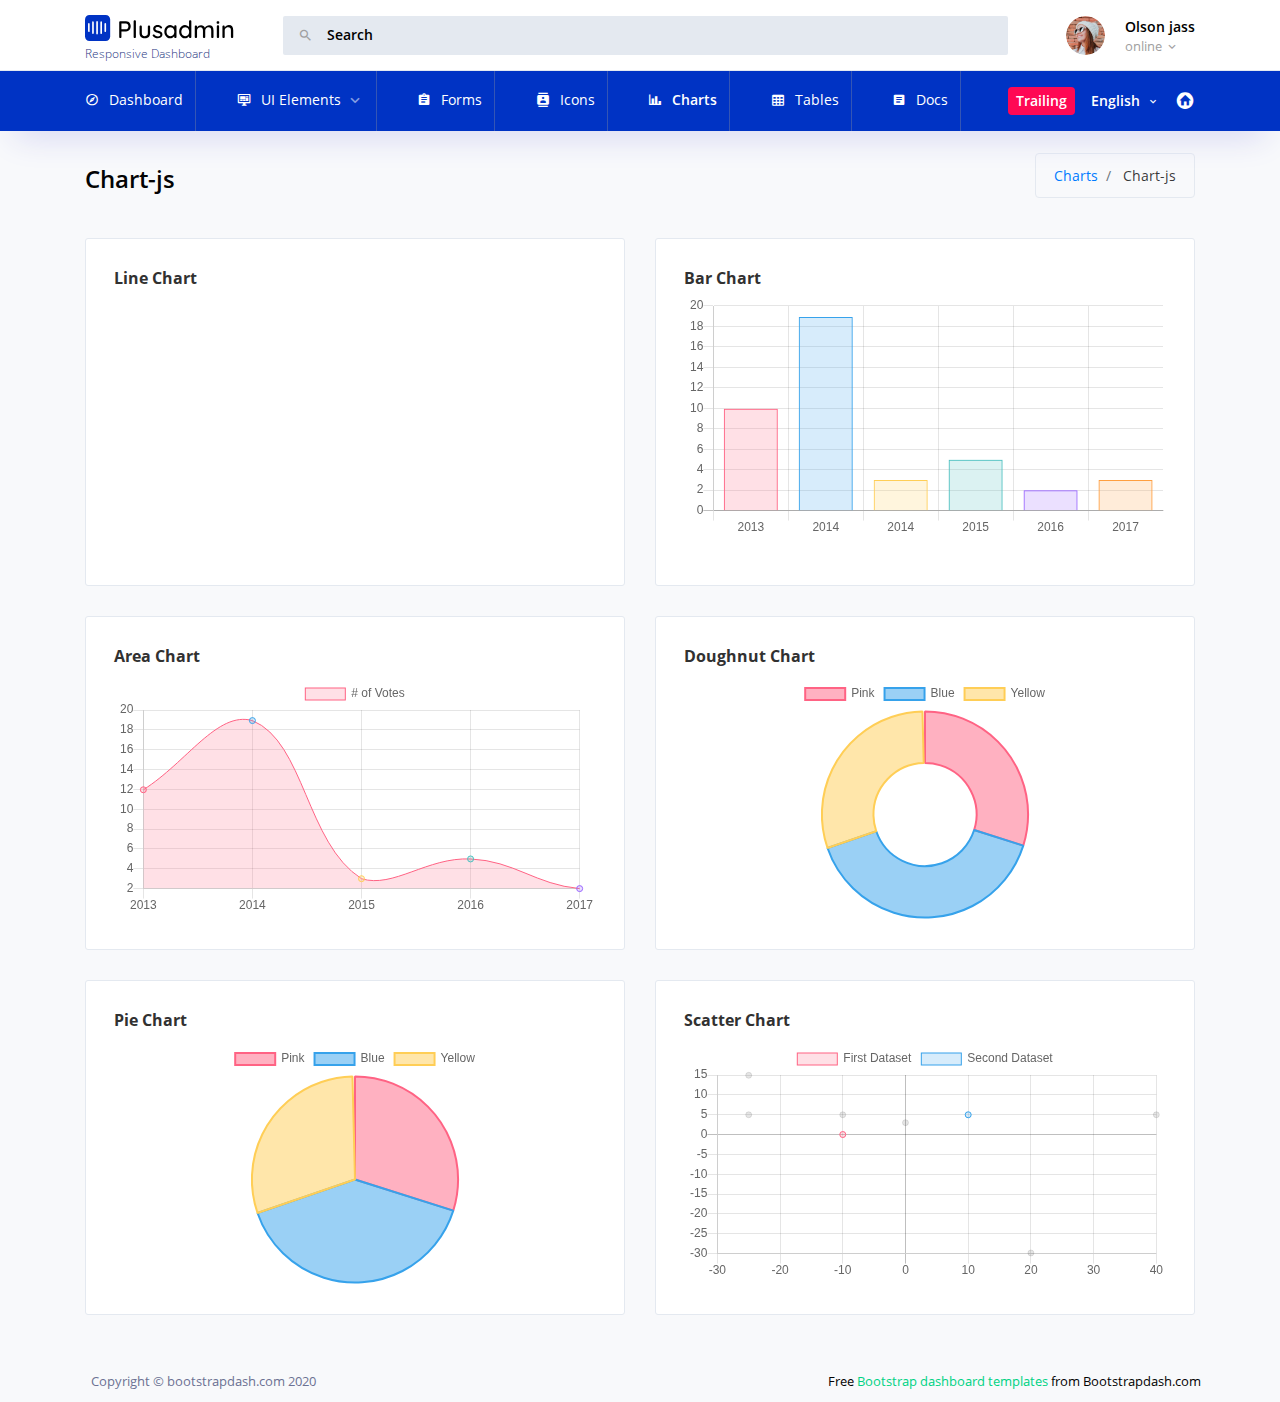
==== commit b7423beb: "2 new pages and logos" ====
--- a/pages/charts/chartjs.html
+++ b/pages/charts/chartjs.html
@@ -4,20 +4,20 @@
     <!-- Required meta tags -->
     <meta charset="utf-8" />
     <meta name="viewport" content="width=device-width, initial-scale=1, shrink-to-fit=no" />
-    <title>Plus Admin</title>
+    <title>Data Analysis in Ecology</title>
     <!-- plugins:css -->
-    <link rel="stylesheet" href="../../../assets/vendors/mdi/css/materialdesignicons.min.css">
-    <link rel="stylesheet" href="../../../assets/vendors/flag-icon-css/css/flag-icon.min.css">
-    <link rel="stylesheet" href="../../../assets/vendors/css/vendor.bundle.base.css">
+    <link rel="stylesheet" href="../../assets/vendors/mdi/css/materialdesignicons.min.css">
+    <link rel="stylesheet" href="../../assets/vendors/flag-icon-css/css/flag-icon.min.css">
+    <link rel="stylesheet" href="../../assets/vendors/css/vendor.bundle.base.css">
     <!-- endinject -->
     <!-- Plugin css for this page -->
     <!-- End Plugin css for this page -->
     <!-- inject:css -->
     <!-- endinject -->
     <!-- Layout styles -->
-    <link rel="stylesheet" href="../../../assets/css/demo_2/style.css" />
+    <link rel="stylesheet" href="../../assets/css/demo_2/style.css" />
     <!-- End layout styles -->
-    <link rel="shortcut icon" href="../../../assets/images/favicon.png" />
+    <link rel="shortcut icon" href="../../assets/images/favicon.png" />
   </head>
   <body>
     <div class="container-scroller">
@@ -27,10 +27,10 @@
           <div class="container">
             <div class="text-center navbar-brand-wrapper d-flex align-items-center justify-content-center">
               <a class="navbar-brand brand-logo" href="../../index.html">
-                <img src="../../../assets/images/logo.svg" alt="logo" />
+                <img src="../../assets/images/logo.svg" alt="logo" />
                 <span class="font-12 d-block font-weight-light">Responsive Dashboard </span>
               </a>
-              <a class="navbar-brand brand-logo-mini" href="../../index.html"><img src="../../../assets/images/logo-mini.svg" alt="logo" /></a>
+              <a class="navbar-brand brand-logo-mini" href="../../index.html"><img src="../../assets/images/logo-mini.svg" alt="logo" /></a>
             </div>
             <div class="navbar-menu-wrapper d-flex align-items-center justify-content-end">
               <ul class="navbar-nav mr-lg-2">
@@ -49,7 +49,7 @@
                 <li class="nav-item nav-profile dropdown">
                   <a class="nav-link" id="profileDropdown" href="#" data-toggle="dropdown" aria-expanded="false">
                     <div class="nav-profile-img">
-                      <img src="../../../assets/images/faces/face1.jpg" alt="image" />
+                      <img src="../../assets/images/faces/face1.jpg" alt="image" />
                     </div>
                     <div class="nav-profile-text">
                       <p class="text-black font-weight-semibold m-0"> Olson jass </p>
@@ -241,20 +241,20 @@
     </div>
     <!-- container-scroller -->
     <!-- plugins:js -->
-    <script src="../../../assets/vendors/js/vendor.bundle.base.js"></script>
+    <script src="../../assets/vendors/js/vendor.bundle.base.js"></script>
     <!-- endinject -->
     <!-- Plugin js for this page -->
-    <script src="../../../assets/vendors/chart.js/Chart.min.js"></script>
+    <script src="../../assets/vendors/chart.js/Chart.min.js"></script>
     <!-- End plugin js for this page -->
     <!-- inject:js -->
-    <script src="../../../assets/js/off-canvas.js"></script>
-    <script src="../../../assets/js/hoverable-collapse.js"></script>
-    <script src="../../../assets/js/misc.js"></script>
-    <script src="../../../assets/js/settings.js"></script>
-    <script src="../../../assets/js/todolist.js"></script>
+    <script src="../../assets/js/off-canvas.js"></script>
+    <script src="../../assets/js/hoverable-collapse.js"></script>
+    <script src="../../assets/js/misc.js"></script>
+    <script src="../../assets/js/settings.js"></script>
+    <script src="../../assets/js/todolist.js"></script>
     <!-- endinject -->
     <!-- Custom js for this page -->
-    <script src="../../../assets/js/chart.js"></script>
+    <script src="../../assets/js/chart.js"></script>
     <!-- End custom js for this page -->
   </body>
 </html>